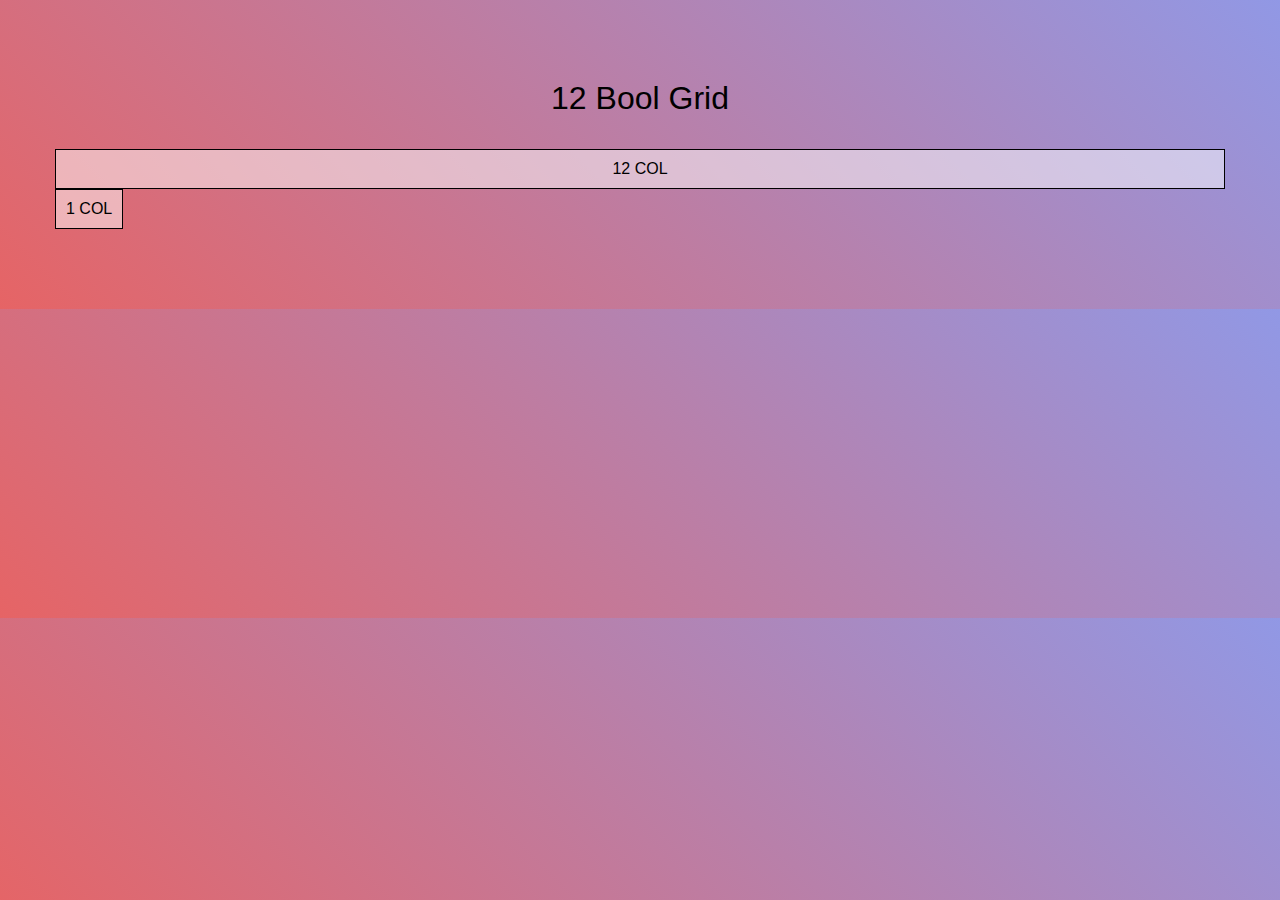
==== index.html @ 0d11143c "initial" ====
<!DOCTYPE html>
<html lang="en">
<head>
    <meta charset="UTF-8">
    <meta http-equiv="X-UA-Compatible" content="IE=edge">
    <meta name="viewport" content="width=device-width, initial-scale=1.0">
    <title>Document</title>
    <link rel="stylesheet" href="./css/framework-12bool.css">
    <link rel="stylesheet" href="./css/style.css">
</head>
<body>
    <h1>12 Bool Grid</h1>
    <section>
        <div class="container">
            <div class="box col-12">12 COL</div>
        </div>
        <div class="container">
            <div class="box col-1-">1 COL</div>
        </div>
    </section>
</body>
</html>
---- css/framework-12bool.css ----
* {
    margin: 0;
    padding: 0;
    box-sizing: border-box;
}

/* UTILITIES */
.container {
    max-width: 1170px;
    margin: 0 auto;
}

.container::after {
    content: "";
    display: table;
    clear: both;
}


/* COLUMNS */
[class*="col-"] {
    float: left;
}

.col-1 {
    width: calc(100% / 12);
}

.col-2 {
    width: calc((100% / 12) * 2);
}


.col-3 {
    width: calc((100% / 12) * 3);
}

.col-4 {
    width: calc((100% / 12) * 4);
}

.col-5 {
    width: calc((100% / 12) * 25);
}

.col-6 {
    width: 50%;
}

.col-7 {
    width: calc((100% / 12) * 7);
}

.col-8 {
    width: calc((100% / 12) * 8);
}

.col-9 {
    width: calc((100% / 12) * 9);
}

.col-10 {
    width: calc((100% / 12) * 10);
}

.col-11 {
    width: calc((100% / 12) * 11);
}

.col-12 {
    width: 100%;
}


/* OFFSET */
.offset-1 {
    margin-left: calc(100% / 12);
}

.offset-2 {
    margin-left: calc((100% / 12) * 2);
}

.offset-3 {
    margin-left: calc((100% / 12) * 3);
}

.offset-4 {
    margin-left: calc((100% / 12) * 4);
}

.offset-5 {
    margin-left: calc((100% / 12) * 5);
}

.offset-6 {
    margin-left: 50%;
}

.offset-7 {
    margin-left: calc((100% / 12) * 7);
}

.offset-8 {
    margin-left: calc((100% / 12) * 8);
}

.offset-9 {
    margin-left: calc((100% / 12) * 9);
}

.offset-10 {
    margin-left: calc((100% / 12) * 10);
}

.offset-11 {
    margin-left: calc((100% / 12) * 11);
}

.offset-12 {
    margin-left: 100%;
}
---- css/style.css ----
body {
    font-family: sans-serif;
    background-image: linear-gradient(45deg, #e66465, #9198e5);
    padding: 5rem 0;
}

h1,
h2 {
    text-align: center;
    margin-bottom: 2rem;
    font-weight: 400;
}

.box {
    background: rgba(255, 255, 255, .5);
    padding: 10px;
    border: 1px solid #000;
    text-align: center;
}
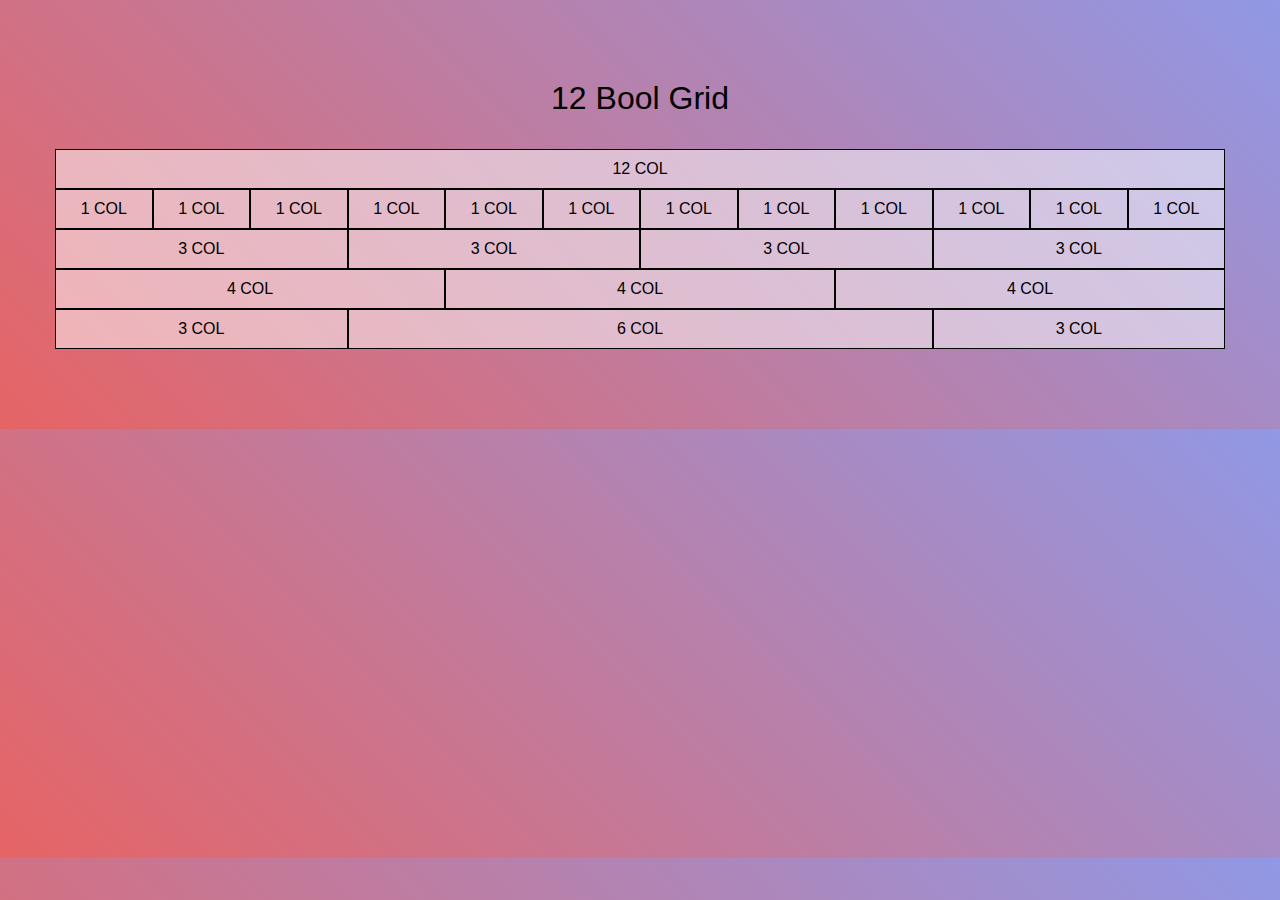
==== commit 163262e8: "end grid" ====
--- a/index.html
+++ b/index.html
@@ -10,13 +10,43 @@
 </head>
 <body>
     <h1>12 Bool Grid</h1>
+    <!-- COLUMNS -->
     <section>
         <div class="container">
             <div class="box col-12">12 COL</div>
         </div>
         <div class="container">
-            <div class="box col-1-">1 COL</div>
+            <div class="box col-1">1 COL</div>
+            <div class="box col-1">1 COL</div>
+            <div class="box col-1">1 COL</div>
+            <div class="box col-1">1 COL</div>
+            <div class="box col-1">1 COL</div>
+            <div class="box col-1">1 COL</div>
+            <div class="box col-1">1 COL</div>
+            <div class="box col-1">1 COL</div>
+            <div class="box col-1">1 COL</div>
+            <div class="box col-1">1 COL</div>
+            <div class="box col-1">1 COL</div>
+            <div class="box col-1">1 COL</div>
+        </div>
+        <div class="container">
+            <div class="box col-3">3 COL</div>
+            <div class="box col-3">3 COL</div>
+            <div class="box col-3">3 COL</div>
+            <div class="box col-3">3 COL</div>
+        </div>
+        <div class="container">
+            <div class="box col-4">4 COL</div>
+            <div class="box col-4">4 COL</div>
+            <div class="box col-4">4 COL</div>
+        </div>
+        <div class="container">
+            <div class="box col-3">3 COL</div>
+            <div class="box col-6">6 COL</div>
+            <div class="box col-3">3 COL</div>
         </div>
     </section>
+
+    <!-- NESTED COLUMNS -->
 </body>
 </html>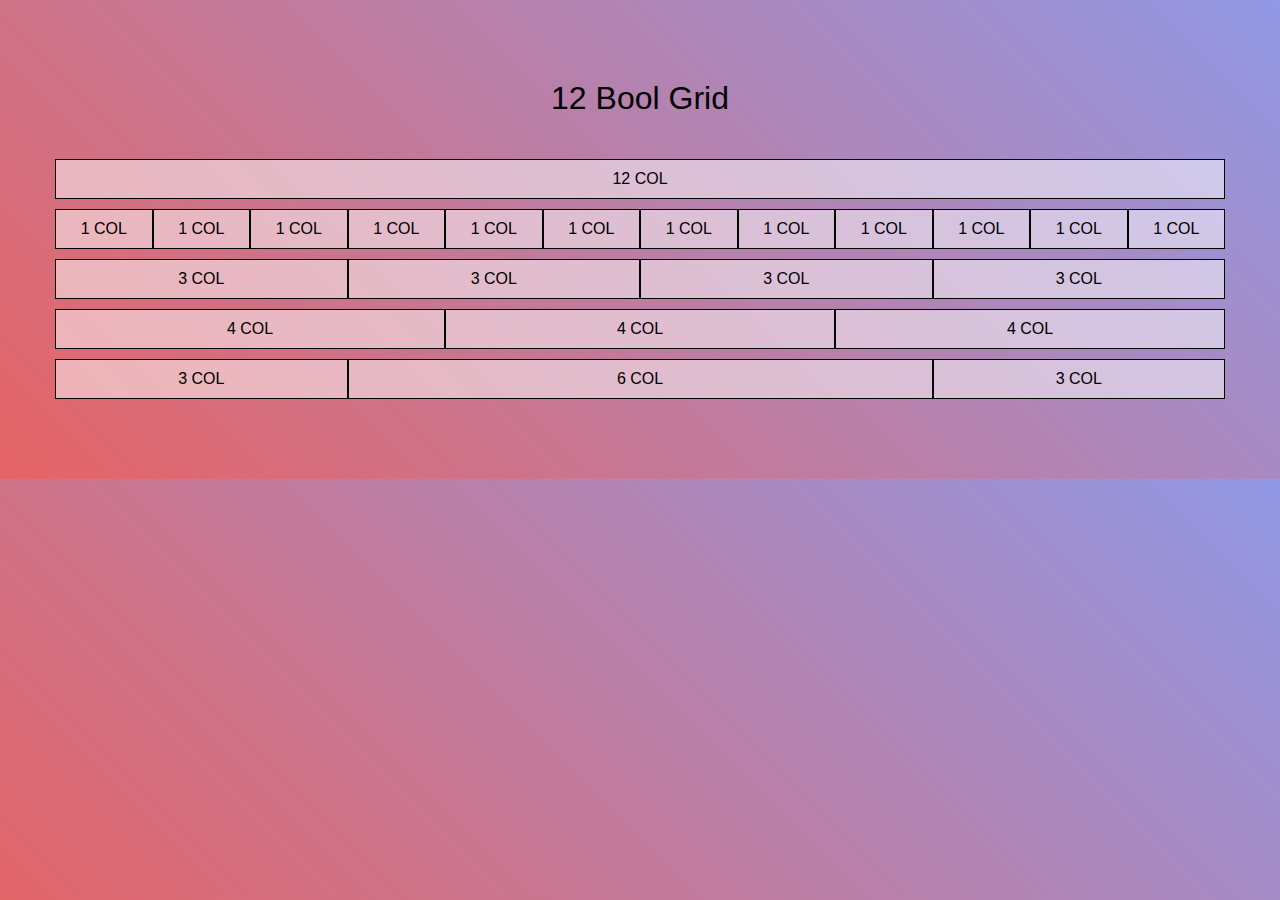
==== commit 752750ee: "end grid" ====
--- a/index.html
+++ b/index.html
@@ -10,7 +10,7 @@
 </head>
 <body>
     <h1>12 Bool Grid</h1>
-    <!-- COLUMNS -->
+    <!-- COLUMNS GRID -->
     <section>
         <div class="container">
             <div class="box col-12">12 COL</div>
@@ -48,5 +48,6 @@
     </section>
 
     <!-- NESTED COLUMNS -->
+
 </body>
 </html>--- a/css/style.css
+++ b/css/style.css
@@ -16,4 +16,6 @@
     padding: 10px;
     border: 1px solid #000;
     text-align: center;
+    margin-top: 10px;
+}
 }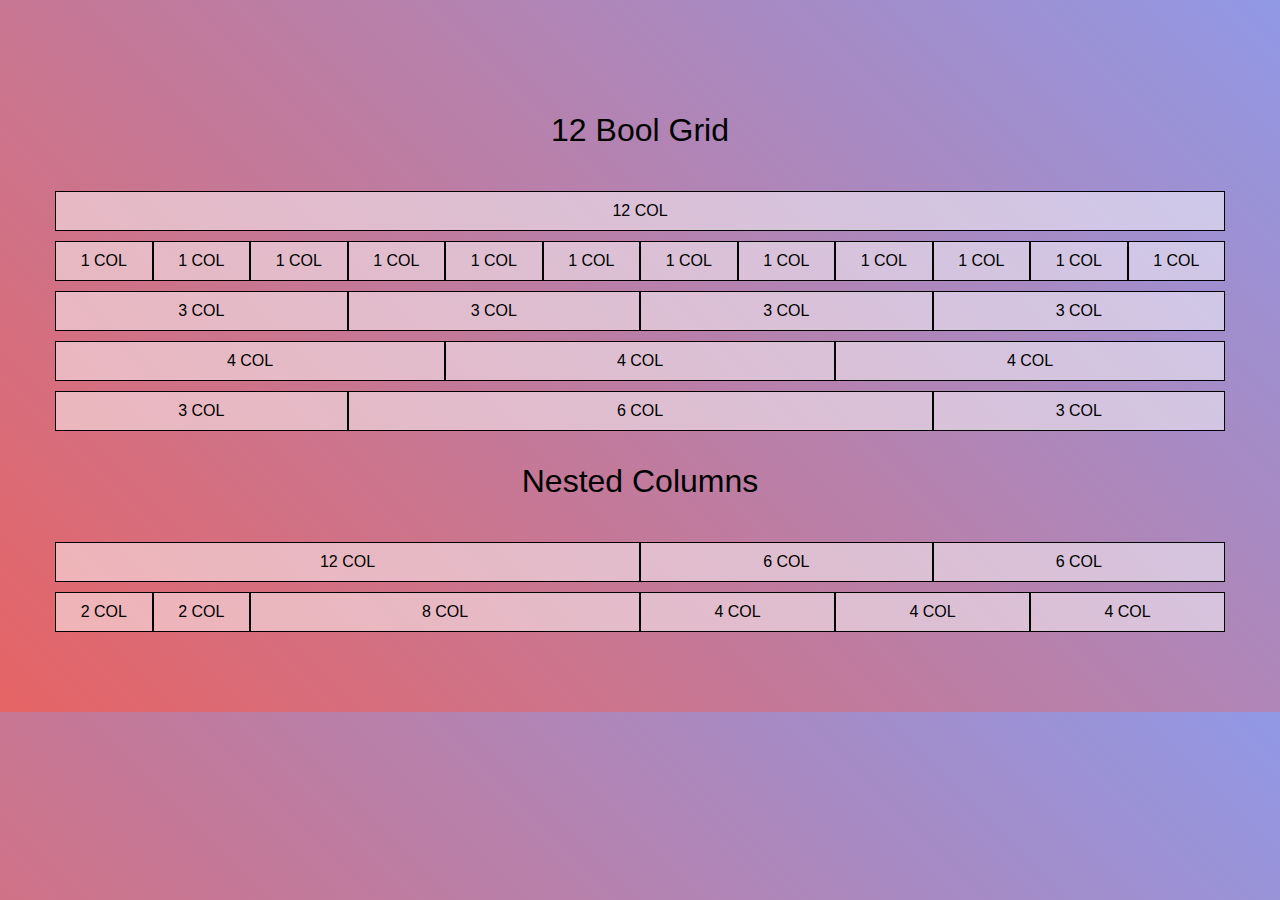
==== commit 35a91ac1: "end nested" ====
--- a/index.html
+++ b/index.html
@@ -9,9 +9,9 @@
     <link rel="stylesheet" href="./css/style.css">
 </head>
 <body>
-    <h1>12 Bool Grid</h1>
     <!-- COLUMNS GRID -->
     <section>
+        <h1>12 Bool Grid</h1>
         <div class="container">
             <div class="box col-12">12 COL</div>
         </div>
@@ -48,6 +48,60 @@
     </section>
 
     <!-- NESTED COLUMNS -->
+    <section>
+        <h1>Nested Columns</h1>
+        <div class="container">
+            <div class="col-6">
+                <div class="container">
+                    <div class="col-12">
+                        <div class="box">12 COL</div>
+                    </div>
+                </div>
+            </div>    
+            <div class="container">
+                <div class="col-6">
+                    <div class="container">
+                        <div class="col-6">
+                            <div class="box">6 COL</div>
+                        </div>
+                        <div class="col-6">
+                            <div class="box">6 COL</div>
+                        </div>
+                    </div>
+                </div>
+            </div>
+        </div>
+        <div class="container">
+            <div class="col-6">
+                <div class="conteiner">
+                    <div class="col-2">
+                        <div class="box">2 COL</div>
+                    </div>
+                    <div class="col-2">
+                        <div class="box">2 COL</div>
+                    </div>
+                    <div class="col-8">
+                        <div class="box">8 COL</div>
+                    </div>
+                </div>
+            </div>
+            <div class="col-6">
+                <div class="container">
+                    <div class="col-4">
+                        <div class="box">4 COL</div>
+                    </div>
+                    <div class="col-4">
+                        <div class="box">4 COL</div>
+                    </div>
+                    <div class="col-4">
+                        <div class="box">4 COL</div>
+                    </div>
+                </div>
+            </div>
+        </div>
+    </section>
 
+    <!-- OFFSET -->
+    
 </body>
 </html>--- a/css/style.css
+++ b/css/style.css
@@ -8,6 +8,7 @@
 h2 {
     text-align: center;
     margin-bottom: 2rem;
+    margin-top: 2rem;
     font-weight: 400;
 }
 
@@ -18,4 +19,3 @@
     text-align: center;
     margin-top: 10px;
 }
-}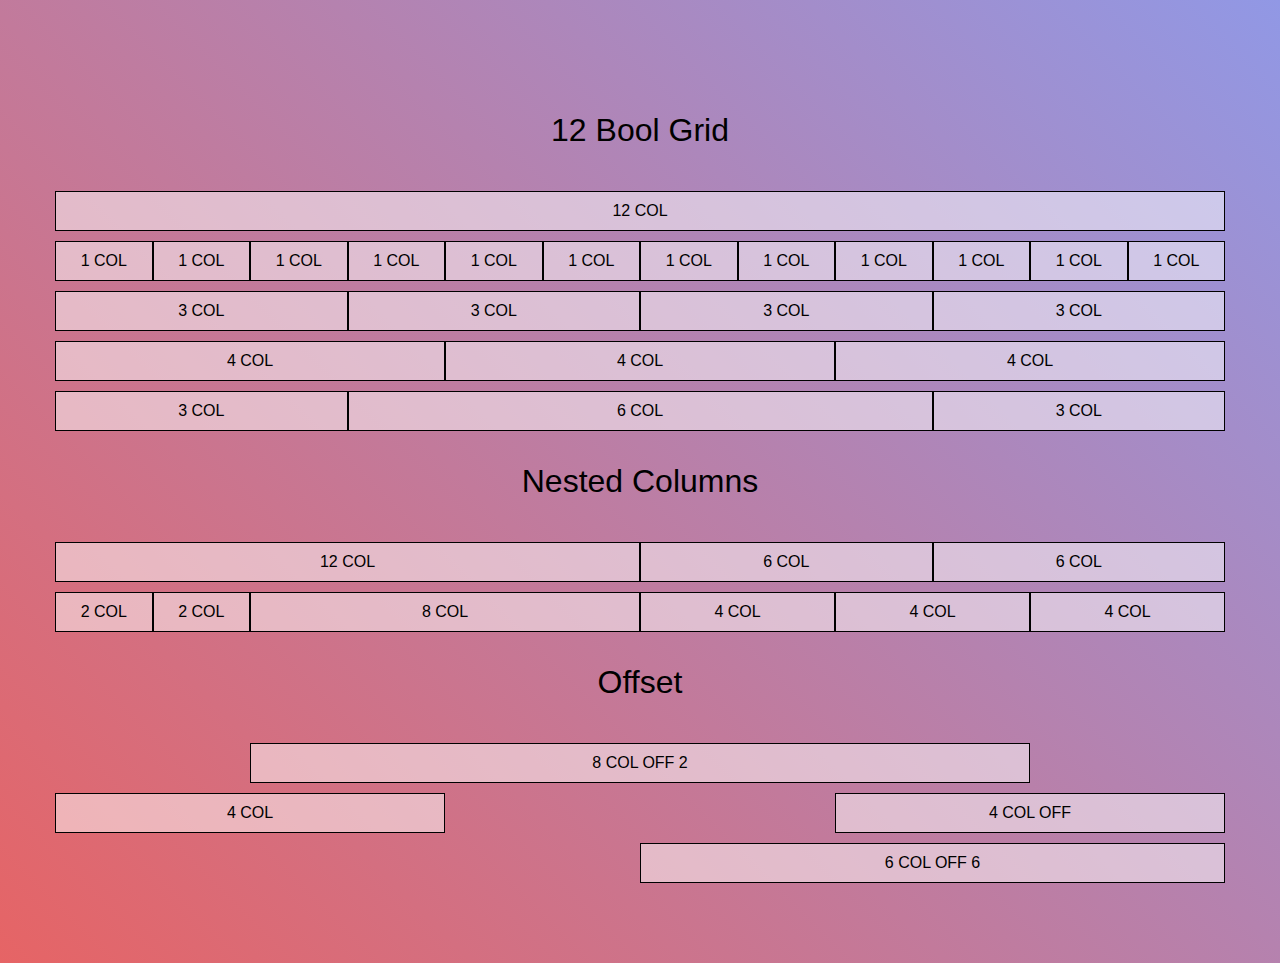
==== commit 98cc03ed: "end offset" ====
--- a/index.html
+++ b/index.html
@@ -102,6 +102,18 @@
     </section>
 
     <!-- OFFSET -->
-    
+    <section>
+        <h1>Offset</h1>
+        <div class="container">
+            <div class="col-8 offset-2"><div class="box">8 COL OFF 2</div></div>
+        </div>
+        <div class="container">
+            <div class="col-4"><div class="box">4 COL</div></div>
+            <div class="col-4 offset-4"><div class="box">4 COL OFF</div></div>
+        </div>
+        <div class="container">
+            <div class="col-6 offset-6"><div class="box">6 COL OFF 6</div></div>
+        </div>
+    </section>
 </body>
 </html>